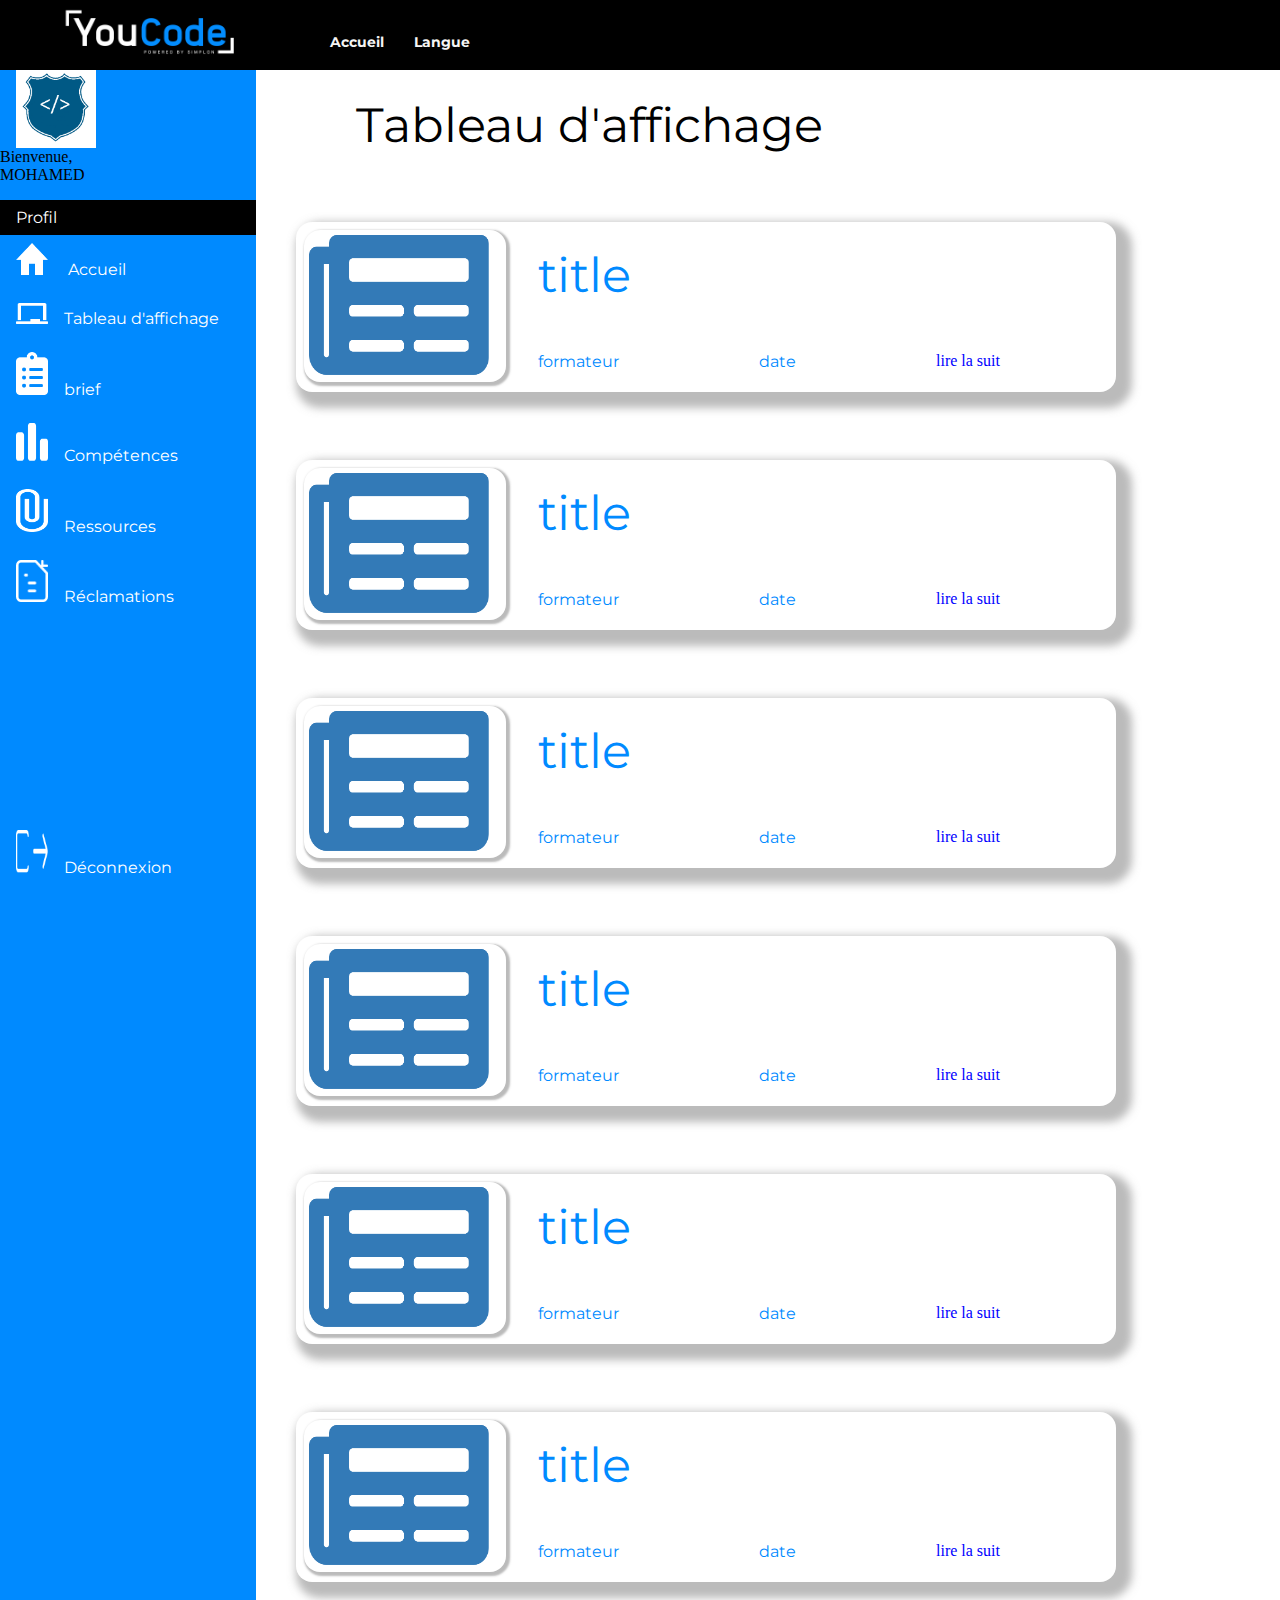
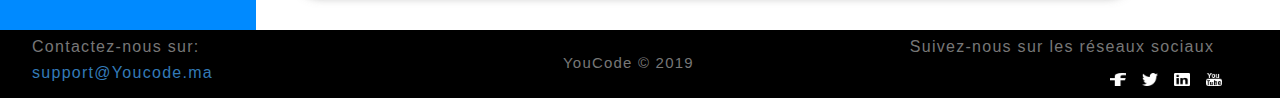
==== YouCode/affichage.html @ 7353544c "site youcode" ====
<html lang="en">
<head>
    <meta charset="UTF-8">
    <meta name="viewport" content="width=device-width, initial-scale=1.0">
    <meta http-equiv="X-UA-Compatible" content="ie=edge">
    <link href="https://fonts.googleapis.com/css?family=Montserrat|Raleway&display=swap" rel="stylesheet">     
    <link rel="stylesheet" href="css/affichage.css">
    <title>Tableau d'affichage</title>
</head>
<body>
    <nav class="topNav">
        <ul>
            <li class="logo"><img src="images/white.png" alt="logo" width="180"></li>
            <li>Accueil</li>     
            <li>Langue</li>
        </ul>
    </nav>        
    <div style="display: flex;">
        <div class="leftNav">
            <ul >
                <li class="imgProfil">
                    <img src="images/yc.png" alt="" width="80">
                    <p>Bienvenue,<br>MOHAMED</p>
                </li>
                <li style="background-color: black; padding: 8 0 8 16;"> <a href="Profil.html">Profil</a></li>
                <li><img src="images/Iconhome.png" alt="" width="32"> <a href="studentaccueil.html">Accueil</a> </li>
                <li><img src="images/Iconchalkboard.png" alt="" width="32"><a href="affichage.html">Tableau d'affichage</a></li>
                <li><img src="images/clipboard.png" alt="" width="32"><a href="brief.html">brief</a></li>
                <li><img src="images/codeforces.png" alt="" width="32"><a href="Compétences.html">Compétences</a> </li>
                <li><img src="images/Iconattach.png" alt="" width="32"><a href="Ressources.html">Ressources</a></li>
                <li><img src="images/Iconfeatherfiltext.png" alt="" width="32"><a href="Réclamations.html">Réclamations</a></li>
                <li style="margin-top: 200;"><img src="images/Iconlogout.png" alt="" width="32"><a href="">Déconnexion</a></li>
            </ul>   
        </div>
        <div>
                <div class="blankspace"></div>
                <div class="blankspace"></div>
                <div class="title">
                    <p>Tableau d'affichage</p>
                </div>
                <div class="blankspace"></div>

                <div class="Compétence">
                    <div>
                        <div class="iconbox">
                            <img src="images/newspaper.png" alt="new">
                        </div>
                    </div>
                    <div class="info">
                        <div class="infotitle">
                            <p>title</p>
                        </div>
                        <div style="display: flex;">
                            <p class="inforsc">formateur</p>
                            <p class="inforsc">date</p>
                            <p style="color: blue;">lire la suit</p>
                        </div>
                    </div>
                </div>
                <div class="blankspace"></div>
                <div class="Compétence">
                        <div>
                            <div class="iconbox">
                                <img src="images/newspaper.png" alt="new">
                            </div>
                        </div>
                        <div class="info">
                            <div class="infotitle">
                                <p>title</p>
                            </div>
                            <div style="display: flex;">
                                <p class="inforsc">formateur</p>
                                <p class="inforsc">date</p>
                                <p style="color: blue;">lire la suit</p>
                            </div>
                        </div>
                    </div>
                    <div class="blankspace"></div>
                    <div class="Compétence">
                            <div>
                                <div class="iconbox">
                                    <img src="images/newspaper.png" alt="new">
                                </div>
                            </div>
                            <div class="info">
                                <div class="infotitle">
                                    <p>title</p>
                                </div>
                                <div style="display: flex;">
                                    <p class="inforsc">formateur</p>
                                    <p class="inforsc">date</p>
                                    <p style="color: blue;">lire la suit</p>
                                </div>
                            </div>
                        </div>
                        <div class="blankspace"></div>
                        <div class="Compétence">
                                <div>
                                    <div class="iconbox">
                                        <img src="images/newspaper.png" alt="new">
                                    </div>
                                </div>
                                <div class="info">
                                    <div class="infotitle">
                                        <p>title</p>
                                    </div>
                                    <div style="display: flex;">
                                        <p class="inforsc">formateur</p>
                                        <p class="inforsc">date</p>
                                        <p style="color: blue;">lire la suit</p>
                                    </div>
                                </div>
                            </div>
                            <div class="blankspace"></div>
                            <div class="Compétence">
                                    <div>
                                        <div class="iconbox">
                                            <img src="images/newspaper.png" alt="new">
                                        </div>
                                    </div>
                                    <div class="info">
                                        <div class="infotitle">
                                            <p>title</p>
                                        </div>
                                        <div style="display: flex;">
                                            <p class="inforsc">formateur</p>
                                            <p class="inforsc">date</p>
                                            <p style="color: blue;">lire la suit</p>
                                        </div>
                                    </div>
                                </div>
                                <div class="blankspace"></div>
                                <div class="Compétence">
                                        <div>
                                            <div class="iconbox">
                                                <img src="images/newspaper.png" alt="new">
                                            </div>
                                        </div>
                                        <div class="info">
                                            <div class="infotitle">
                                                <p>title</p>
                                            </div>
                                            <div style="display: flex;">
                                                <p class="inforsc">formateur</p>
                                                <p class="inforsc">date</p>
                                                <p style="color: blue;">lire la suit</p>
                                            </div>
                                        </div>
                                </div>
                                <div class="blankspace"></div>

        </div>
    </div>

    
    <footer class="bgfooter">
            <div class="footer">
                <div class="contactez">
                    <p>Contactez-nous sur:</p>
                    <p style="color: rgb(51, 122, 183);">support@Youcode.ma</p>
                </div>

                <div class="youcode">
                    <p>YouCode © 2019</p>

                </div>

                <div>
                    <p class="suivez">Suivez-nous sur les réseaux sociaux</p>
                    <ul>
                            <li><img src="images/Iconfacebook.png" alt="facebook" width="16"></li>
                            <li><img src="images/Icontwitter.png" alt="twitter" width="16"></li>
                            <li><img src="images/Iconlinkedin.png" alt="linkedin" width="16"></li>
                            <li><img src="images/Iconyoutube.png" alt="youtube" width="16"></li>
                            
                    </ul>    
                </div>

            </div>
    </footer>
    
</body>
---- YouCode/css/affichage.css ----
*{
    margin: 0%;
    padding: 0%;
    }
    
    nav ul{
        top: 0%;
        position: fixed;
        list-style: none;
        display: flex;
        background-color: black;
        width: 100%;
        z-index: 5;
    }
    
    Nav li
    {
        padding-left: 30px;
        padding-top: 30px;
        padding-bottom:16px ;
        font-family: 'Montserrat', sans-serif;
        color: whitesmoke;
        font-size:14px;
        font-weight: bold;
        line-height: 24px;
    }
    
    nav li:hover
    {
        color:rgb(51, 122, 183) ;
    }

    .logo
    {
        padding: 8px 60px 8px 60px;
    }
    .bg
    {
        background-image: url(../images/Untitled.png);
        height: 90%;
        width: 90%;
        margin-top:80px;
        /* margin-left: 20%; */
        background-size: cover;
        /* position: fixed; */
        /* z-index: -10; */
    }

    .leftNav{
        list-style: none;
        margin-top: 60px;
        /* height: 100%; */
        width: 20%;
        background-color: rgb(0, 138, 255);
        opacity: 1;

    }
    
    .leftNav li
    {
        padding: 8 16 16 0;
    }

    .leftNav a
    {
        text-decoration: none;
        color: white;
        font-family: 'Montserrat', sans-serif;

    }
    .leftNav li img
    {
        padding: 0 0 0 16;
        padding-right: 16px;  
    }
    /* .imgProfil
    {
        display: flex;
    }
    .imgProfil p
    {
        padding-left: 42px;
        padding-top:16px ;
    } */
.blankspace
{
    height: 48px;
}
.title
{
        font-family: 'Montserrat', sans-serif;
        font-size: 48px;
        margin-left: 100px;
}
.Compétence
{
    display: flex;
    height: 170px;
    width: 820px;
    /* border: 1px solid rgb(119, 119, 119); */
    border-radius: 16px;
    box-shadow: 8px 8px 8px 8px rgb(119, 119, 119, 0.5);
    margin-left: 40px;
    margin-top: 20px;
}
.iconbox
{
    height: 150px;
    width: 200px;
    border: 1px solid rgb(119, 119, 119, 0);
    box-shadow: 2px 2px 2px 2px rgb(119, 119, 119, 0.5);
    border-radius: 16px;
    margin-left: 8px;
    margin-top: 8px;
}
.iconbox img
{
    height: 140px;
    width: 180px;
    margin-top: 4px;
    margin-left: 4px;
}
.info
{
    margin-left: 32px;
    margin-top: 24px;

}
.infotitle
{
    font-size: 48px;
    margin-bottom: 48px;
    color: rgb(0, 138, 255);
    font-family: 'Montserrat', sans-serif;

    
}
.inforsc
{
    display: flex;
    padding: 0 140px 0 0;
    font-family: 'Montserrat', sans-serif;
    color: rgb(0, 138, 255);



}









.bgfooter
{
    background-color: black;
}
.footer
{
    display: flex;
}
.contactez p
{
    color: rgb(119, 119, 119);
    font: 16px sans-serif;
    letter-spacing: 0.08em;
    padding: 8px 0px 0px 32px;
    
}

.youcode
{
    padding: 24px 200px 0 350px;
    color: rgb(119, 119, 119);
    font:  15px sans-serif;
    letter-spacing: 0.08em;
}
.suivez
{
    color:rgb(119, 119, 119);
    font: 16px sans-serif;
    letter-spacing: 0.08em;
    padding: 8px  16px 8px 16px;
}
footer ul
{   
    display: flex;
    list-style: none;
    float: right;
    bottom: 0;
}

footer ul li
{
    padding:8px;
}
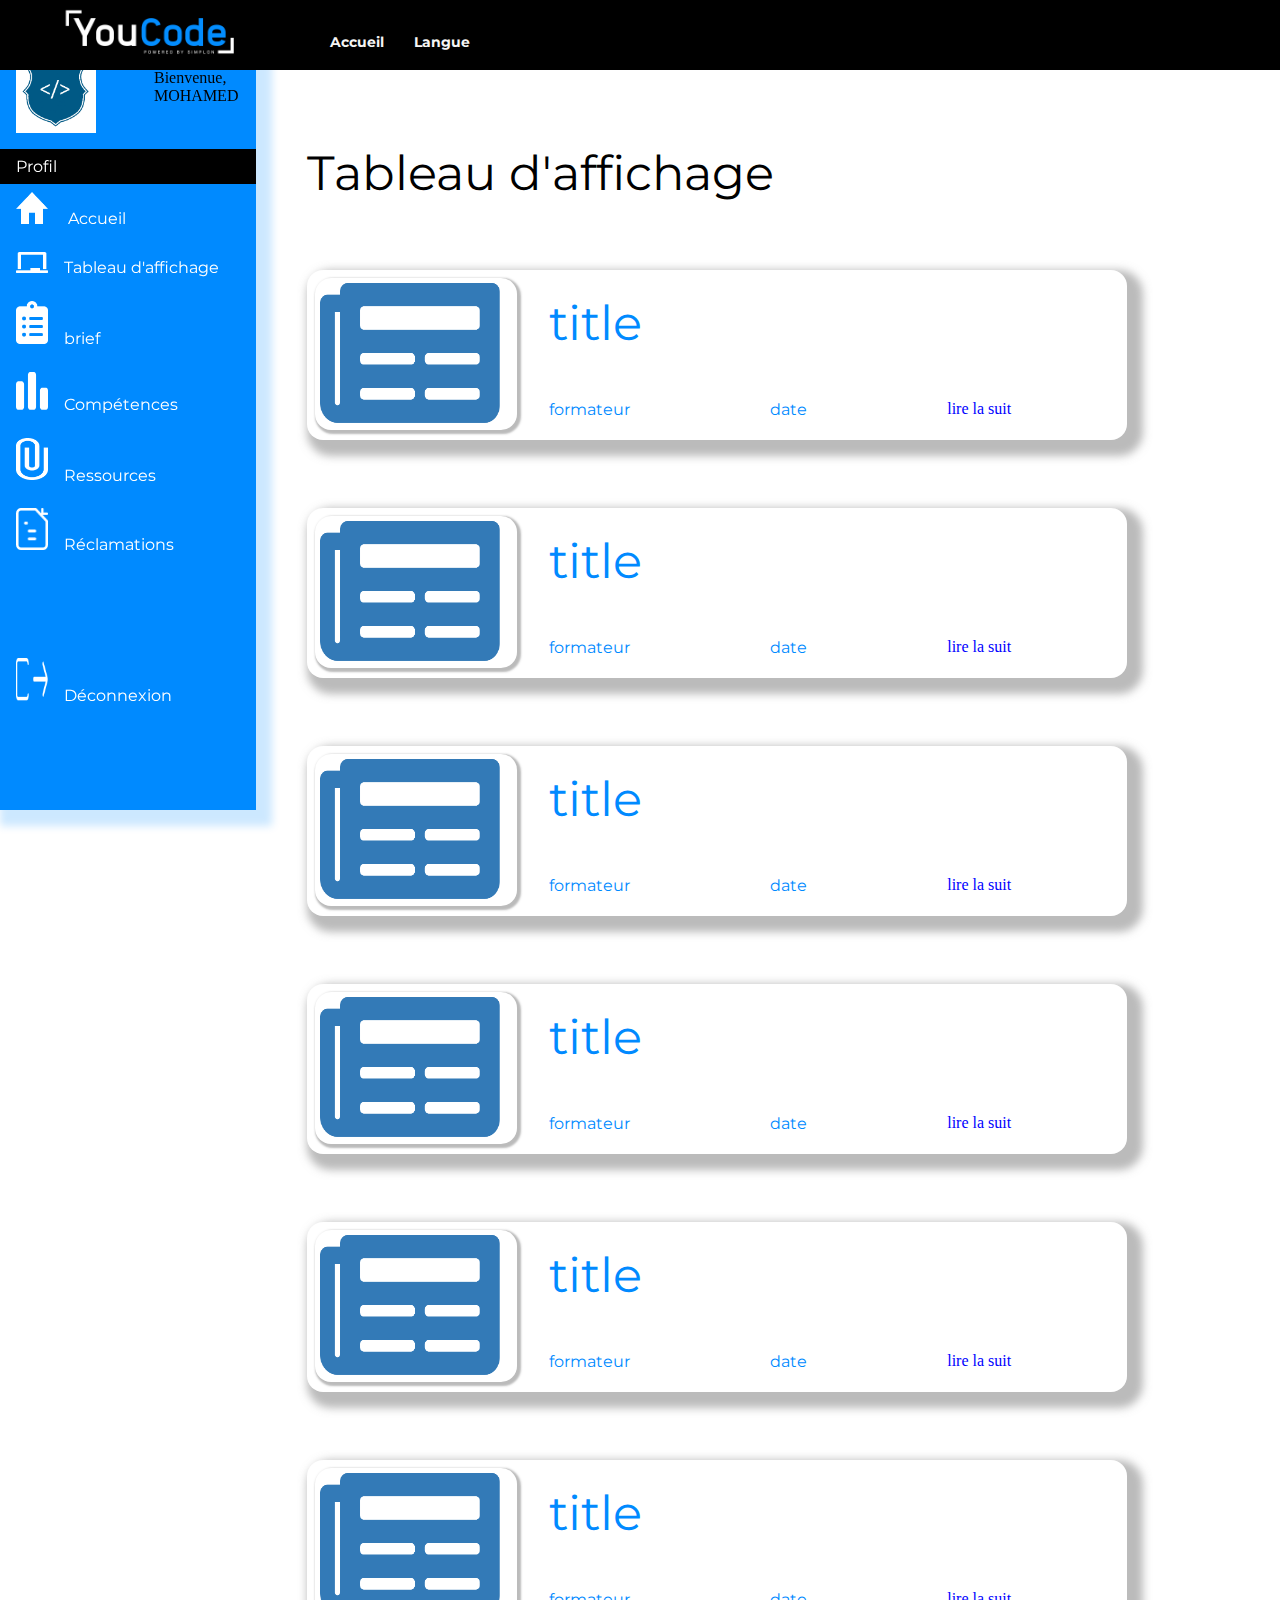
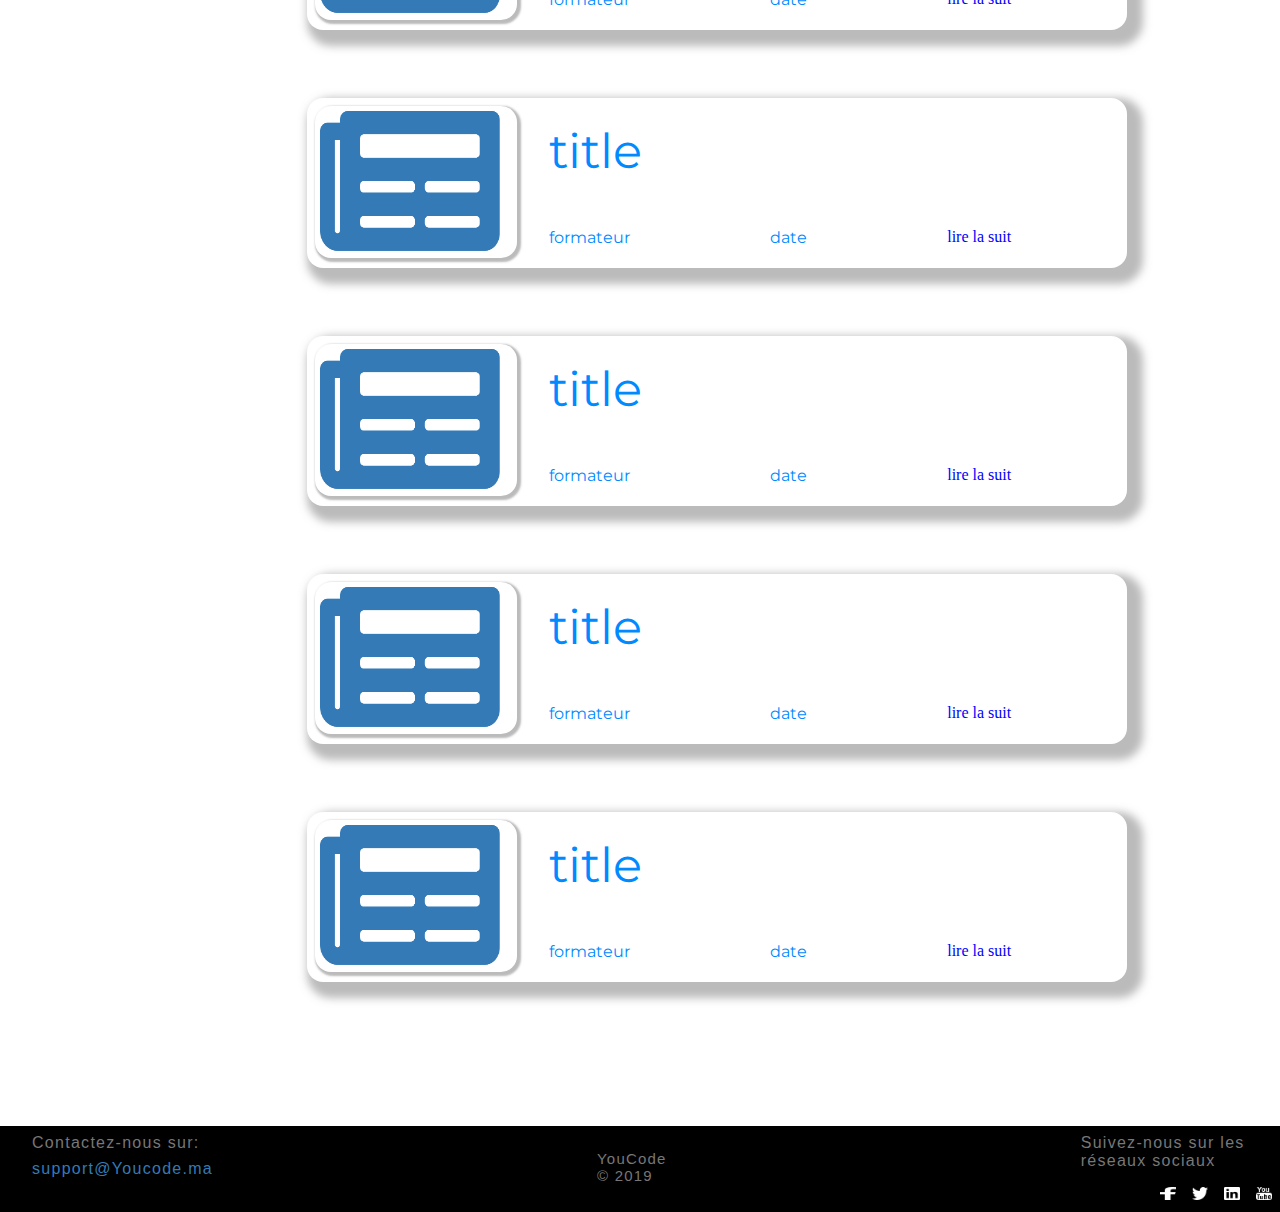
==== commit a9c7d6ea: "modification" ====
--- a/YouCode/affichage.html
+++ b/YouCode/affichage.html
@@ -8,174 +8,248 @@
     <title>Tableau d'affichage</title>
 </head>
 <body>
-    <nav class="topNav">
+    <nav>
         <ul>
-            <li class="logo"><img src="images/white.png" alt="logo" width="180"></li>
-            <li>Accueil</li>     
-            <li>Langue</li>
-        </ul>
+            <li class="logo"><img src="images/white.png" alt="logo"></li>
+            <li><a href="accueil.html">Accueil</a></li>     
+            <li><a href="">Langue</a></li>
+         </ul>
     </nav>        
-    <div style="display: flex;">
-        <div class="leftNav">
-            <ul >
-                <li class="imgProfil">
-                    <img src="images/yc.png" alt="" width="80">
-                    <p>Bienvenue,<br>MOHAMED</p>
-                </li>
-                <li style="background-color: black; padding: 8 0 8 16;"> <a href="Profil.html">Profil</a></li>
-                <li><img src="images/Iconhome.png" alt="" width="32"> <a href="studentaccueil.html">Accueil</a> </li>
-                <li><img src="images/Iconchalkboard.png" alt="" width="32"><a href="affichage.html">Tableau d'affichage</a></li>
-                <li><img src="images/clipboard.png" alt="" width="32"><a href="brief.html">brief</a></li>
-                <li><img src="images/codeforces.png" alt="" width="32"><a href="Compétences.html">Compétences</a> </li>
-                <li><img src="images/Iconattach.png" alt="" width="32"><a href="Ressources.html">Ressources</a></li>
-                <li><img src="images/Iconfeatherfiltext.png" alt="" width="32"><a href="Réclamations.html">Réclamations</a></li>
-                <li style="margin-top: 200;"><img src="images/Iconlogout.png" alt="" width="32"><a href="">Déconnexion</a></li>
-            </ul>   
-        </div>
-        <div>
+    
+    <div class="leftNav">
+        <ul >
+            <li class="imgProfil">
+                <img src="images/yc.png" alt="" width="80">
+                <p>Bienvenue,<br>MOHAMED</p>
+            </li>
+            <li style="background-color: black; padding: 8 0 8 16;"> <a href="Profil.html">Profil</a></li>
+            <li><img src="images/Iconhome.png" alt="" width="32"> <a href="studentaccueil.html">Accueil</a> </li>
+            <li><img src="images/Iconchalkboard.png" alt="" width="32"><a href="affichage.html">Tableau d'affichage</a></li>
+            <li><img src="images/clipboard.png" alt="" width="32"><a href="brief.html">brief</a></li>
+            <li><img src="images/codeforces.png" alt="" width="32"><a href="Compétences.html">Compétences</a> </li>
+            <li><img src="images/Iconattach.png" alt="" width="32"><a href="Ressources.html">Ressources</a></li>
+            <li><img src="images/Iconfeatherfiltext.png" alt="" width="32"><a href="Réclamations.html">Réclamations</a></li>
+            <li style="margin-top: 80;"><img src="images/Iconlogout.png" alt="" width="32"><a href="authentification.html">Déconnexion</a></li>
+        </ul>   
+    </div>
+        <div class="parent">
+            <div class="child1">
+                <div>just space just space just space just space just space just space just space just space just space just space just space just space just space just space just space just space</div>
+            </div>
+            
+            <div class="child2">
+                <div class="blankspace"></div>
                 <div class="blankspace"></div>
                 <div class="blankspace"></div>
                 <div class="title">
                     <p>Tableau d'affichage</p>
                 </div>
-                <div class="blankspace"></div>
-
-                <div class="Compétence">
-                    <div>
-                        <div class="iconbox">
-                            <img src="images/newspaper.png" alt="new">
-                        </div>
-                    </div>
-                    <div class="info">
-                        <div class="infotitle">
-                            <p>title</p>
-                        </div>
-                        <div style="display: flex;">
-                            <p class="inforsc">formateur</p>
-                            <p class="inforsc">date</p>
-                            <p style="color: blue;">lire la suit</p>
-                        </div>
-                    </div>
-                </div>
-                <div class="blankspace"></div>
-                <div class="Compétence">
-                        <div>
-                            <div class="iconbox">
-                                <img src="images/newspaper.png" alt="new">
-                            </div>
-                        </div>
-                        <div class="info">
-                            <div class="infotitle">
-                                <p>title</p>
-                            </div>
-                            <div style="display: flex;">
-                                <p class="inforsc">formateur</p>
-                                <p class="inforsc">date</p>
-                                <p style="color: blue;">lire la suit</p>
-                            </div>
-                        </div>
-                    </div>
-                    <div class="blankspace"></div>
-                    <div class="Compétence">
-                            <div>
-                                <div class="iconbox">
-                                    <img src="images/newspaper.png" alt="new">
-                                </div>
-                            </div>
-                            <div class="info">
-                                <div class="infotitle">
-                                    <p>title</p>
-                                </div>
-                                <div style="display: flex;">
-                                    <p class="inforsc">formateur</p>
-                                    <p class="inforsc">date</p>
-                                    <p style="color: blue;">lire la suit</p>
-                                </div>
-                            </div>
-                        </div>
-                        <div class="blankspace"></div>
-                        <div class="Compétence">
-                                <div>
-                                    <div class="iconbox">
-                                        <img src="images/newspaper.png" alt="new">
-                                    </div>
-                                </div>
-                                <div class="info">
-                                    <div class="infotitle">
-                                        <p>title</p>
-                                    </div>
-                                    <div style="display: flex;">
-                                        <p class="inforsc">formateur</p>
-                                        <p class="inforsc">date</p>
-                                        <p style="color: blue;">lire la suit</p>
-                                    </div>
-                                </div>
-                            </div>
-                            <div class="blankspace"></div>
-                            <div class="Compétence">
-                                    <div>
-                                        <div class="iconbox">
-                                            <img src="images/newspaper.png" alt="new">
-                                        </div>
-                                    </div>
-                                    <div class="info">
-                                        <div class="infotitle">
-                                            <p>title</p>
-                                        </div>
-                                        <div style="display: flex;">
-                                            <p class="inforsc">formateur</p>
-                                            <p class="inforsc">date</p>
-                                            <p style="color: blue;">lire la suit</p>
-                                        </div>
-                                    </div>
-                                </div>
-                                <div class="blankspace"></div>
-                                <div class="Compétence">
-                                        <div>
-                                            <div class="iconbox">
-                                                <img src="images/newspaper.png" alt="new">
-                                            </div>
-                                        </div>
-                                        <div class="info">
-                                            <div class="infotitle">
-                                                <p>title</p>
-                                            </div>
-                                            <div style="display: flex;">
-                                                <p class="inforsc">formateur</p>
-                                                <p class="inforsc">date</p>
-                                                <p style="color: blue;">lire la suit</p>
-                                            </div>
-                                        </div>
-                                </div>
-                                <div class="blankspace"></div>
-
+                <div class="blankspace"></div> 
+            <div class="Compétence">
+                <div>
+                    <div class="iconbox">
+                        <img src="images/newspaper.png" alt="new">
+                    </div>
+                </div>
+                <div class="info">
+                <div class="infotitle">
+                    <p>title</p>
+                </div>
+                <div style="display: flex;">
+                    <p class="inforsc">formateur</p>
+                    <p class="inforsc">date</p>
+                    <p style="color: blue;">lire la suit</p>
+                </div>
+                </div>
+            </div>
+            <div class="blankspace"></div>
+            <div class="Compétence">
+                <div>
+                    <div class="iconbox">
+                        <img src="images/newspaper.png" alt="new">
+                    </div>
+                </div>
+                <div class="info">
+                <div class="infotitle">
+                    <p>title</p>
+                </div>
+                <div style="display: flex;">
+                    <p class="inforsc">formateur</p>
+                    <p class="inforsc">date</p>
+                    <p style="color: blue;">lire la suit</p>
+                </div>
+                </div>
+            </div>
+            <div class="blankspace"></div>
+            <div class="Compétence">
+                <div>
+                    <div class="iconbox">
+                        <img src="images/newspaper.png" alt="new">
+                    </div>
+                </div>
+                <div class="info">
+                <div class="infotitle">
+                    <p>title</p>
+                </div>
+                <div style="display: flex;">
+                    <p class="inforsc">formateur</p>
+                    <p class="inforsc">date</p>
+                    <p style="color: blue;">lire la suit</p>
+                </div>
+                </div>
+            </div>
+            <div class="blankspace"></div>
+            <div class="Compétence">
+                <div>
+                    <div class="iconbox">
+                        <img src="images/newspaper.png" alt="new">
+                    </div>
+                </div>
+                <div class="info">
+                <div class="infotitle">
+                    <p>title</p>
+                </div>
+                <div style="display: flex;">
+                    <p class="inforsc">formateur</p>
+                    <p class="inforsc">date</p>
+                    <p style="color: blue;">lire la suit</p>
+                </div>
+                </div>
+            </div>
+            <div class="blankspace"></div>
+            <div class="Compétence">
+                <div>
+                    <div class="iconbox">
+                        <img src="images/newspaper.png" alt="new">
+                    </div>
+                </div>
+                <div class="info">
+                <div class="infotitle">
+                    <p>title</p>
+                </div>
+                <div style="display: flex;">
+                    <p class="inforsc">formateur</p>
+                    <p class="inforsc">date</p>
+                    <p style="color: blue;">lire la suit</p>
+                </div>
+                </div>
+            </div>
+            <div class="blankspace"></div>
+            <div class="Compétence">
+                <div>
+                    <div class="iconbox">
+                        <img src="images/newspaper.png" alt="new">
+                    </div>
+                </div>
+                <div class="info">
+                <div class="infotitle">
+                    <p>title</p>
+                </div>
+                <div style="display: flex;">
+                    <p class="inforsc">formateur</p>
+                    <p class="inforsc">date</p>
+                    <p style="color: blue;">lire la suit</p>
+                </div>
+                </div>
+            </div>
+            <div class="blankspace"></div>
+            <div class="Compétence">
+                <div>
+                    <div class="iconbox">
+                        <img src="images/newspaper.png" alt="new">
+                    </div>
+                </div>
+                <div class="info">
+                <div class="infotitle">
+                    <p>title</p>
+                </div>
+                <div style="display: flex;">
+                    <p class="inforsc">formateur</p>
+                    <p class="inforsc">date</p>
+                    <p style="color: blue;">lire la suit</p>
+                </div>
+                </div>
+            </div>
+            <div class="blankspace"></div>
+            <div class="Compétence">
+                <div>
+                    <div class="iconbox">
+                        <img src="images/newspaper.png" alt="new">
+                    </div>
+                </div>
+                <div class="info">
+                <div class="infotitle">
+                    <p>title</p>
+                </div>
+                <div style="display: flex;">
+                    <p class="inforsc">formateur</p>
+                    <p class="inforsc">date</p>
+                    <p style="color: blue;">lire la suit</p>
+                </div>
+                </div>
+            </div>
+            <div class="blankspace"></div>
+            <div class="Compétence">
+                <div>
+                    <div class="iconbox">
+                        <img src="images/newspaper.png" alt="new">
+                    </div>
+                </div>
+                <div class="info">
+                <div class="infotitle">
+                    <p>title</p>
+                </div>
+                <div style="display: flex;">
+                    <p class="inforsc">formateur</p>
+                    <p class="inforsc">date</p>
+                    <p style="color: blue;">lire la suit</p>
+                </div>
+                </div>
+            </div>
+            <div class="blankspace"></div>
+            <div class="Compétence">
+                <div>
+                    <div class="iconbox">
+                        <img src="images/newspaper.png" alt="new">
+                    </div>
+                </div>
+                <div class="info">
+                <div class="infotitle">
+                    <p>title</p>
+                </div>
+                <div style="display: flex;">
+                    <p class="inforsc">formateur</p>
+                    <p class="inforsc">date</p>
+                    <p style="color: blue;">lire la suit</p>
+                </div>
+                </div>
+            </div>
+
+            <div class="blankspace"></div>
+            <div class="blankspace"></div>
+            <div class="blankspace"></div>
+            </div>
         </div>
-    </div>
-
     
-    <footer class="bgfooter">
-            <div class="footer">
-                <div class="contactez">
-                    <p>Contactez-nous sur:</p>
-                    <p style="color: rgb(51, 122, 183);">support@Youcode.ma</p>
-                </div>
-
-                <div class="youcode">
-                    <p>YouCode © 2019</p>
-
-                </div>
-
-                <div>
-                    <p class="suivez">Suivez-nous sur les réseaux sociaux</p>
-                    <ul>
-                            <li><img src="images/Iconfacebook.png" alt="facebook" width="16"></li>
-                            <li><img src="images/Icontwitter.png" alt="twitter" width="16"></li>
-                            <li><img src="images/Iconlinkedin.png" alt="linkedin" width="16"></li>
-                            <li><img src="images/Iconyoutube.png" alt="youtube" width="16"></li>
-                            
-                    </ul>    
-                </div>
-
+    <footer>
+            <div class="contactez">
+                <p>Contactez-nous sur:</p>
+                <p style="color: rgb(51, 122, 183);">support@Youcode.ma</p>
+            </div>
+
+            <div class="youcode">
+                <p>YouCode © 2019</p>
+
+            </div>
+
+            <div>
+                <p class="suivez">Suivez-nous sur les réseaux sociaux</p>
+                <ul>
+                        <li><img src="images/Iconfacebook.png" alt="facebook" width="16"></li>
+                        <li><img src="images/Icontwitter.png" alt="twitter" width="16"></li>
+                        <li><img src="images/Iconlinkedin.png" alt="linkedin" width="16"></li>
+                        <li><img src="images/Iconyoutube.png" alt="youtube" width="16"></li>
+                </ul>    
             </div>
     </footer>
     
--- a/YouCode/css/affichage.css
+++ b/YouCode/css/affichage.css
@@ -18,70 +18,96 @@
         padding-left: 30px;
         padding-top: 30px;
         padding-bottom:16px ;
-        font-family: 'Montserrat', sans-serif;
-        color: whitesmoke;
-        font-size:14px;
-        font-weight: bold;
-        line-height: 24px;
-    }
-    
-    nav li:hover
-    {
-        color:rgb(51, 122, 183) ;
-    }
-
-    .logo
-    {
-        padding: 8px 60px 8px 60px;
-    }
-    .bg
-    {
-        background-image: url(../images/Untitled.png);
-        height: 90%;
-        width: 90%;
-        margin-top:80px;
-        /* margin-left: 20%; */
-        background-size: cover;
-        /* position: fixed; */
-        /* z-index: -10; */
-    }
-
-    .leftNav{
-        list-style: none;
-        margin-top: 60px;
-        /* height: 100%; */
-        width: 20%;
-        background-color: rgb(0, 138, 255);
-        opacity: 1;
-
-    }
-    
-    .leftNav li
-    {
-        padding: 8 16 16 0;
-    }
-
-    .leftNav a
-    {
-        text-decoration: none;
-        color: white;
-        font-family: 'Montserrat', sans-serif;
-
-    }
-    .leftNav li img
-    {
-        padding: 0 0 0 16;
-        padding-right: 16px;  
-    }
-    /* .imgProfil
-    {
-        display: flex;
-    }
-    .imgProfil p
-    {
-        padding-left: 42px;
-        padding-top:16px ;
-    } */
+    }
+    nav a
+{
+    text-decoration: none;
+    font-family: 'Montserrat', sans-serif;
+    color: whitesmoke;
+    font-size:14px;
+    font-weight: bold;
+    line-height: 24px;
+}
+
+nav li a:hover
+{
+    color:rgb(51, 122, 183) ;
+}
+
+.logo
+{
+    padding: 8px 60px 8px 60px;
+}
+
+.logo img
+{
+    width: 180px;
+}
+.bg
+{
+    background-image: url(../images/Untitled.png);
+    height: 90%;
+    width: 90%;
+    margin-top:80px;
+    /* margin-left: 20%; */
+    background-size: cover;
+    /* position: fixed; */
+    /* z-index: -10; */
+}
+
+.leftNav{
+    position: fixed;
+    list-style: none;
+    margin-top: 3.5%;
+    height: 85%;
+    width: 20%;
+    background-color: rgb(0, 138, 255);
+    box-shadow:8px 8px 8px 8px rgb(0, 138, 255, .2);
+    opacity: 1;
+
+}
+
+.leftNav li
+{
+    padding: 8 16 16 0;
+}
+
+.leftNav a
+{
+    text-decoration: none;
+    color: white;
+    font-family: 'Montserrat', sans-serif;
+
+}
+.leftNav li img
+{
+    padding: 0 0 0 16;
+    padding-right: 16px;  
+}
+.imgProfil
+{
+    display: flex;
+}
+.imgProfil p
+{
+    padding-left: 42px;
+    padding-top:16px ;
+}
+
+.parent
+{
+    display: flex;
+}
+.child1
+{
+    width: 20%;
+    color: white;
+    visibility: hidden;
+}
+.child2
+{
+    width: 80%;
+}
 .blankspace
 {
     height: 48px;
@@ -90,7 +116,7 @@
 {
         font-family: 'Montserrat', sans-serif;
         font-size: 48px;
-        margin-left: 100px;
+        margin-left: 5%;
 }
 .Compétence
 {
@@ -100,7 +126,7 @@
     /* border: 1px solid rgb(119, 119, 119); */
     border-radius: 16px;
     box-shadow: 8px 8px 8px 8px rgb(119, 119, 119, 0.5);
-    margin-left: 40px;
+    margin-left: 5%;
     margin-top: 20px;
 }
 .iconbox
@@ -154,50 +180,48 @@
 
 
 
-.bgfooter
-{
-    background-color: black;
-}
-.footer
-{
-    display: flex;
-}
-.contactez p
-{
-    color: rgb(119, 119, 119);
-    font: 16px sans-serif;
-    letter-spacing: 0.08em;
-    padding: 8px 0px 0px 32px;
-    
-}
-
-.youcode
-{
-    padding: 24px 200px 0 350px;
-    color: rgb(119, 119, 119);
-    font:  15px sans-serif;
-    letter-spacing: 0.08em;
-}
-.suivez
-{
-    color:rgb(119, 119, 119);
-    font: 16px sans-serif;
-    letter-spacing: 0.08em;
-    padding: 8px  16px 8px 16px;
-}
-footer ul
-{   
-    display: flex;
-    list-style: none;
-    float: right;
-    bottom: 0;
-}
-
-footer ul li
-{
-    padding:8px;
-}
-
-
-
-    
+footer
+    {
+        background-color: black;
+        display: flex;
+        width: 100%;
+    
+    }
+
+    .contactez p
+    {
+        color: rgb(119, 119, 119);
+        font: 16px sans-serif;
+        letter-spacing: 0.08em;
+        padding: 8px 0px 0px 32px;
+        
+    }
+    
+    .youcode
+    {
+        margin: 24px 30% 0 30% ;
+        color: rgb(119, 119, 119);
+        font:  15px sans-serif;
+        letter-spacing: 0.08em;
+    }
+    
+    .suivez
+    {
+        color:rgb(119, 119, 119);
+        font: 16px sans-serif;
+        letter-spacing: 0.08em;
+        padding: 8px  16px 8px 16px;
+    }
+    
+    footer ul
+    {   
+        display: flex;
+        list-style: none;
+        float: right;
+        bottom: 0;
+    }
+    
+    footer ul li
+    {
+        padding:8px;
+    }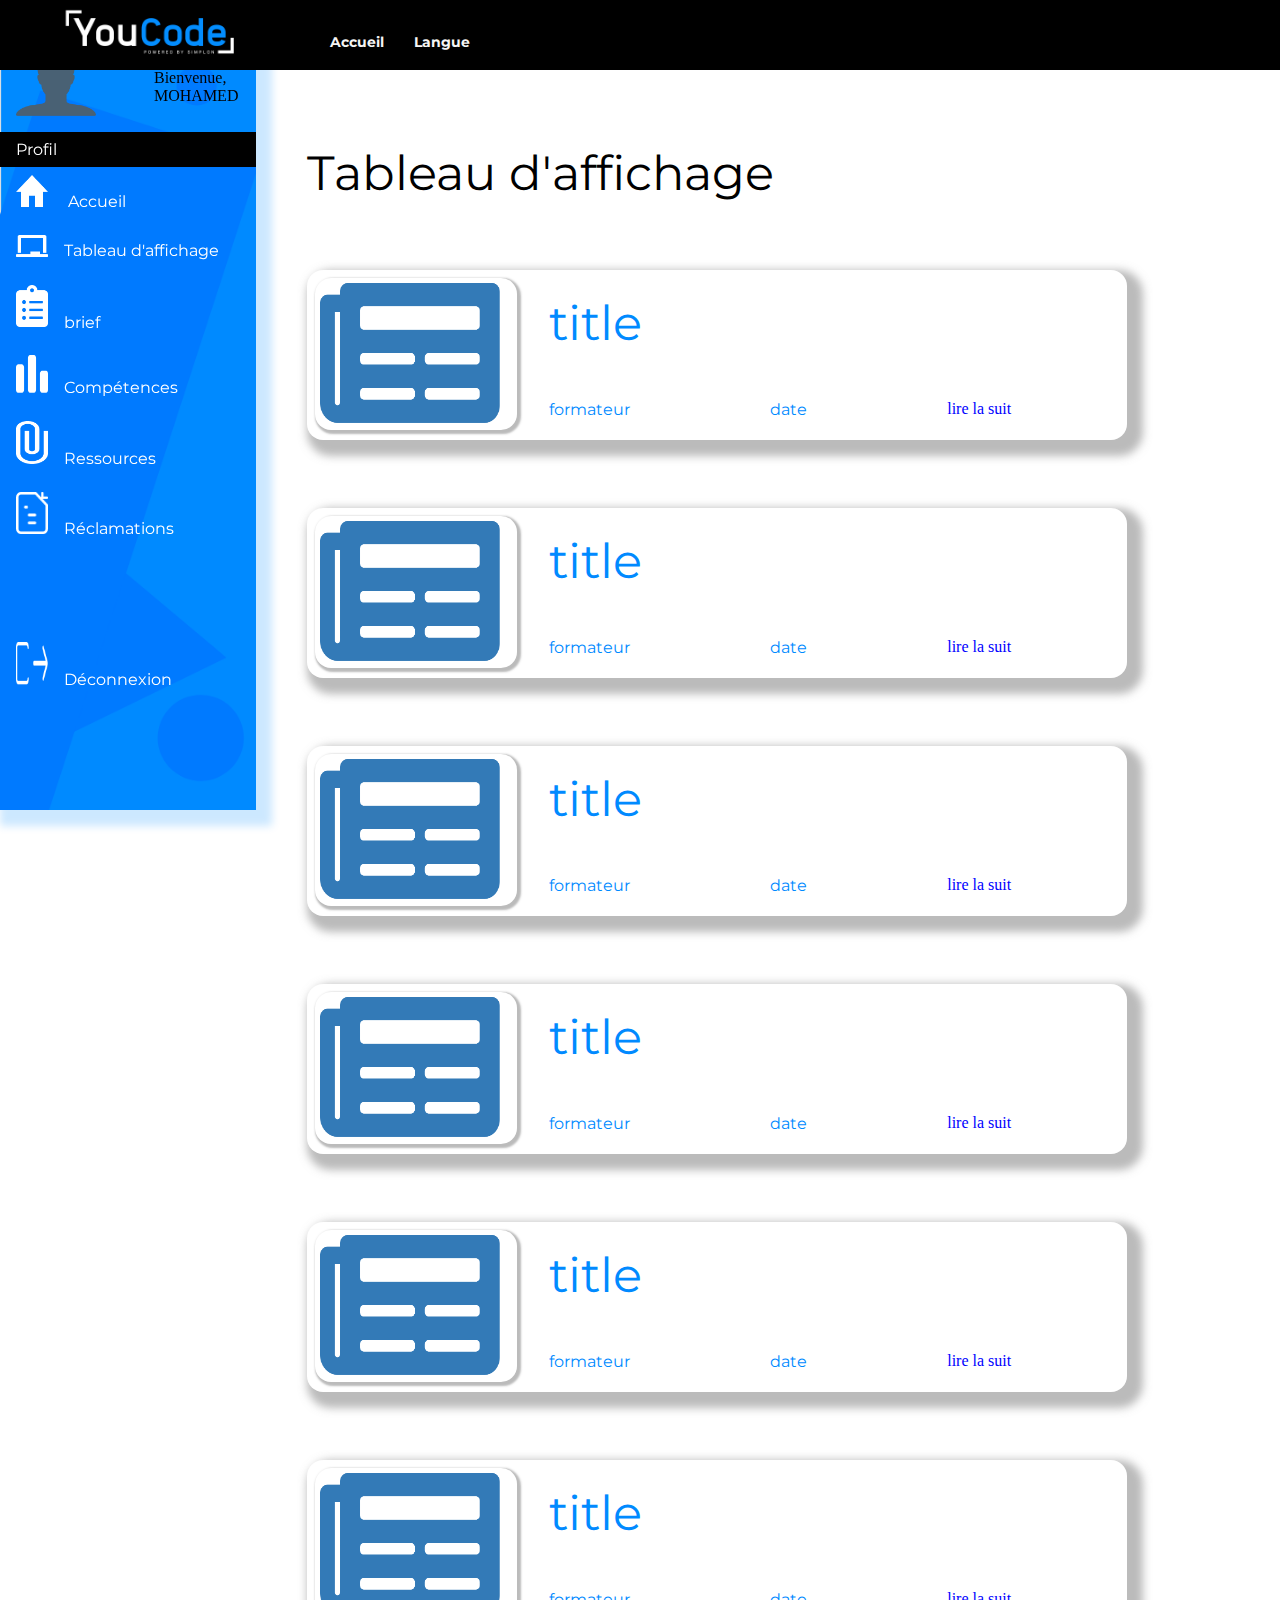
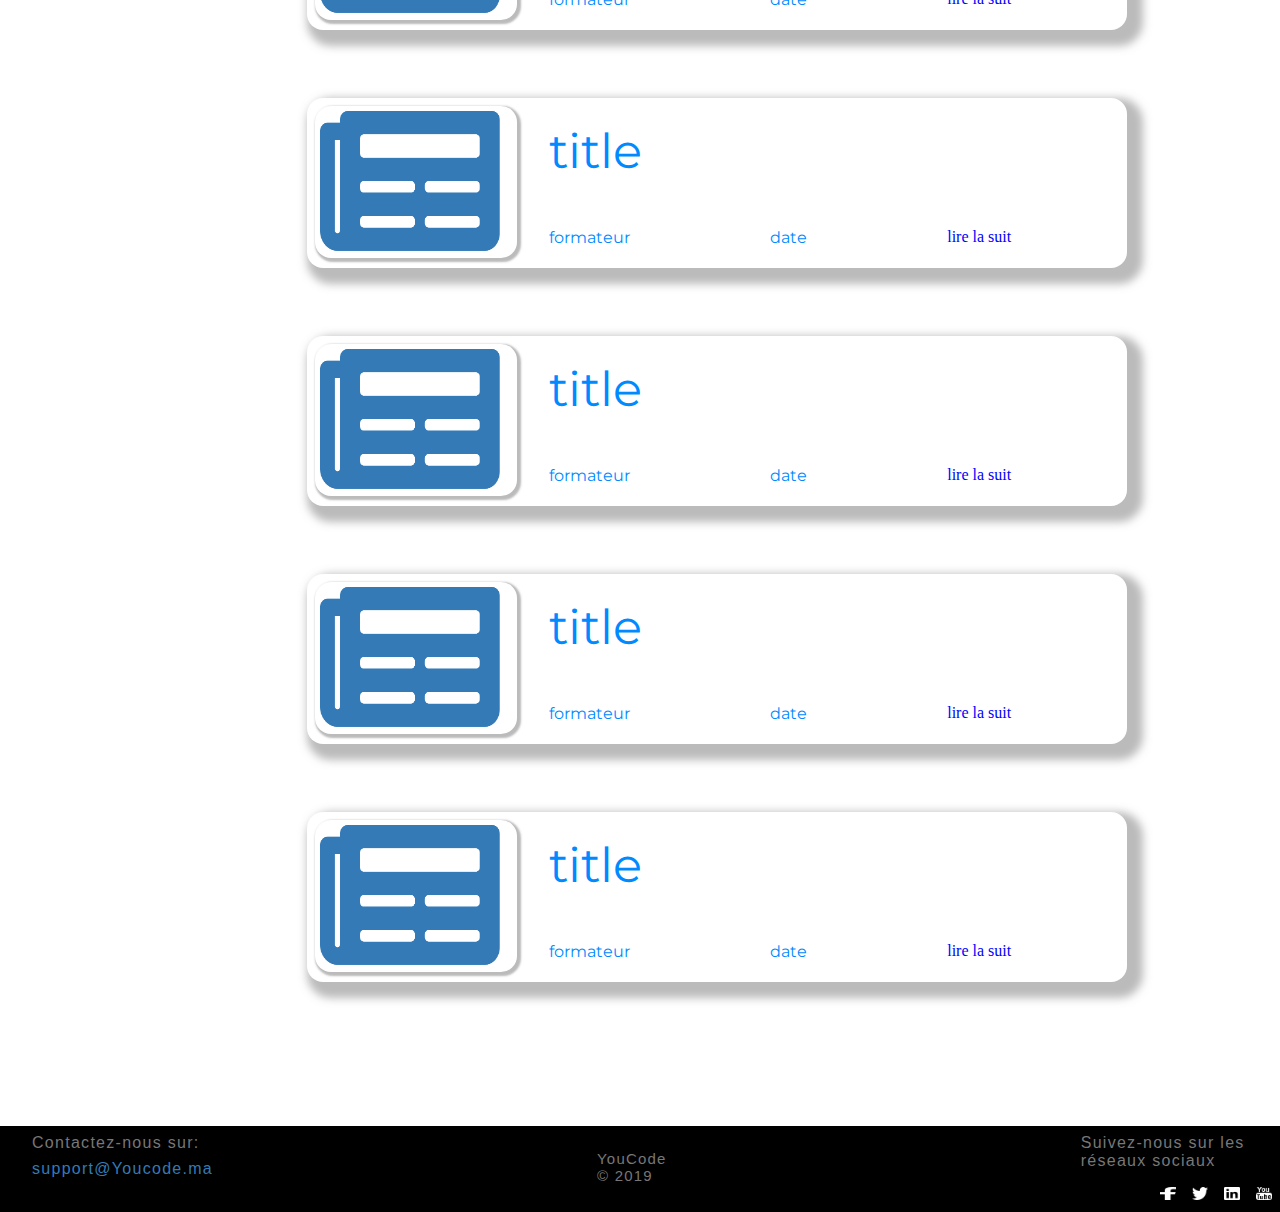
==== commit be147aca: "modification" ====
--- a/YouCode/affichage.html
+++ b/YouCode/affichage.html
@@ -19,7 +19,7 @@
     <div class="leftNav">
         <ul >
             <li class="imgProfil">
-                <img src="images/yc.png" alt="" width="80">
+                <img src="images/person.png" alt="" width="80">
                 <p>Bienvenue,<br>MOHAMED</p>
             </li>
             <li style="background-color: black; padding: 8 0 8 16;"> <a href="Profil.html">Profil</a></li>
--- a/YouCode/css/affichage.css
+++ b/YouCode/css/affichage.css
@@ -61,7 +61,9 @@
     margin-top: 3.5%;
     height: 85%;
     width: 20%;
-    background-color: rgb(0, 138, 255);
+    background-image: url(../images/navbg.png);    
+    background-repeat: no-repeat;
+    background-size: cover;
     box-shadow:8px 8px 8px 8px rgb(0, 138, 255, .2);
     opacity: 1;
 
